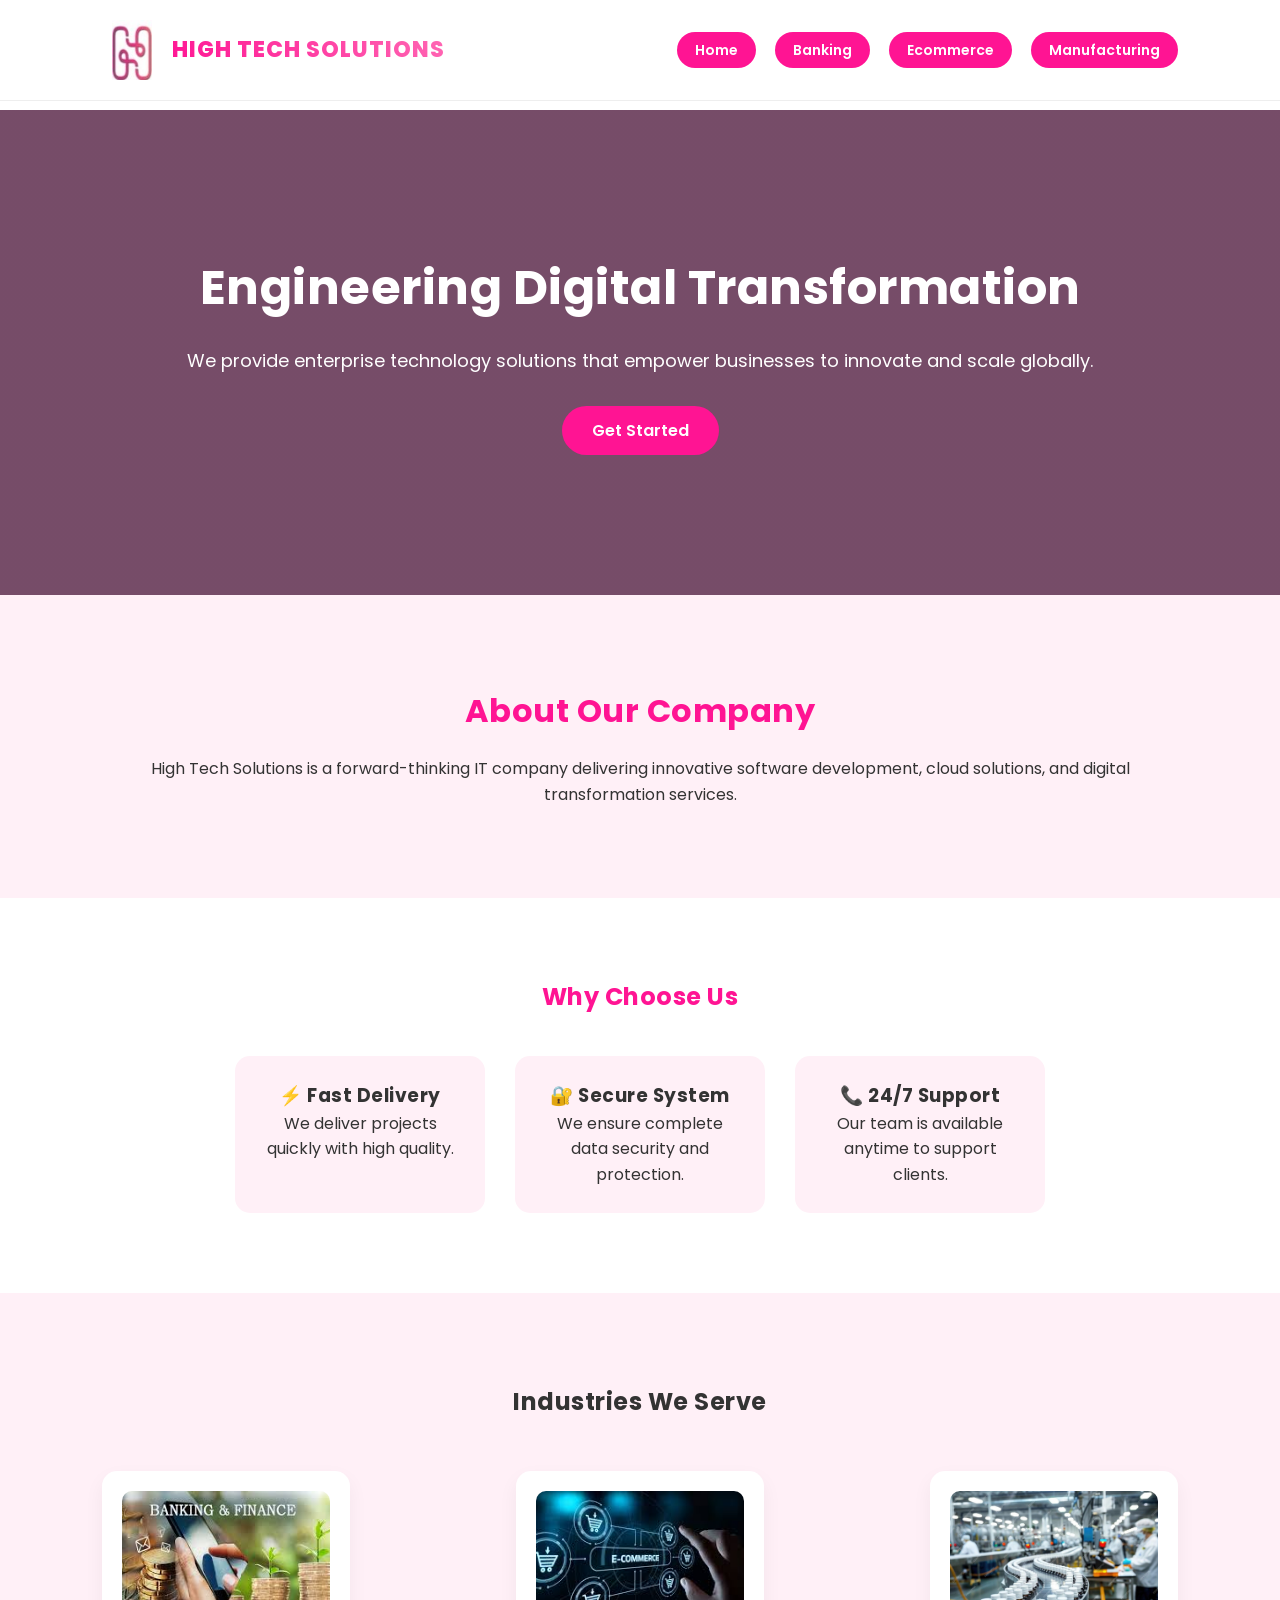
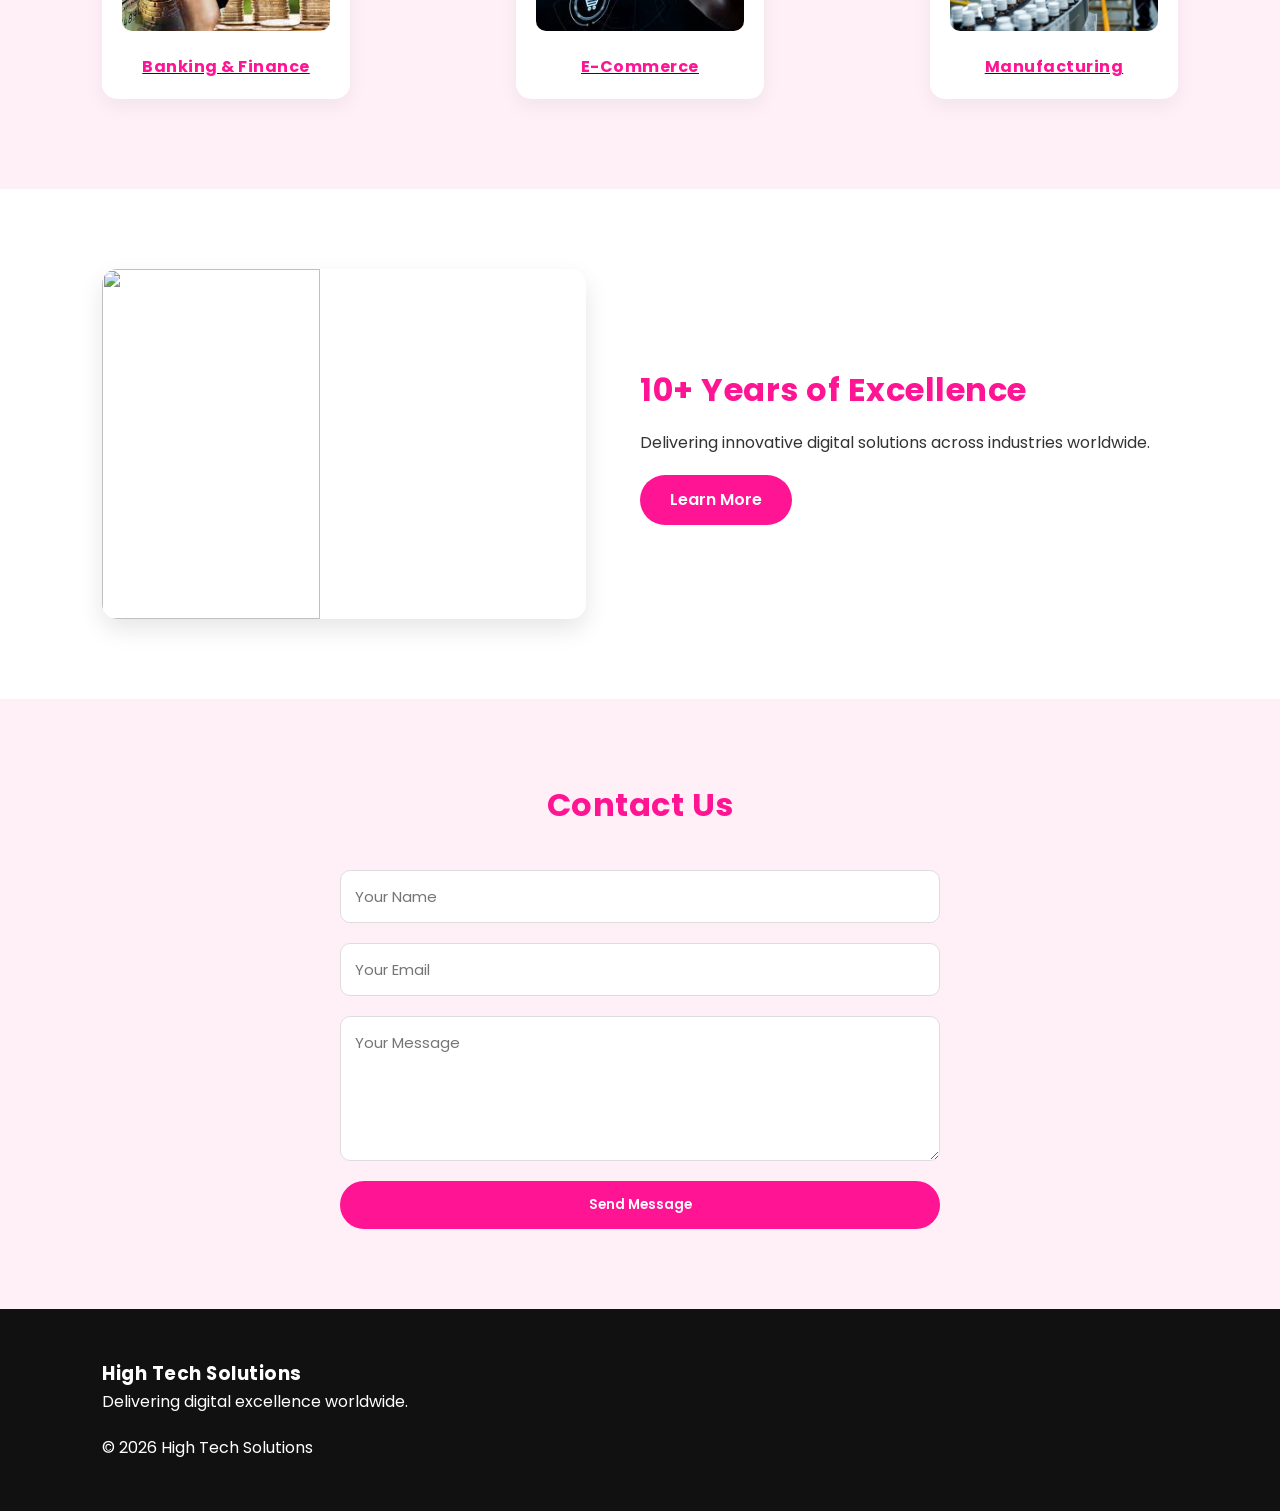
==== index.html @ 9a2e83ad "Add files via upload" ====
<!DOCTYPE html>
<html lang="en">
<head>
<meta charset="UTF-8">
<meta name="viewport" content="width=device-width, initial-scale=1.0">
<title>High Tech Solutions</title>

<link href="https://fonts.googleapis.com/css2?family=Poppins:wght@400;600;700;800&display=swap" rel="stylesheet">
<link rel="stylesheet" href="https://cdnjs.cloudflare.com/ajax/libs/font-awesome/6.4.0/css/all.min.css">

<style>


*{
    margin:0;
    padding:0;
    box-sizing:border-box;
    font-family: 'Poppins', sans-serif;
}

body{
    line-height:1.6;
    color:#333;
    background:#ffffff;
    scroll-behavior:smooth;
}

h1, h2, h3, h4 {
    font-weight:700;
    letter-spacing:0.5px;
}

/* HEADER */
header{
    display:flex;
    justify-content:space-between;
    align-items:center;
    padding:20px 8%;
    background:#ffffff;
    border-bottom:1px solid #eee;
    position:fixed;
    width:100%;
    top:0;
    z-index:1000;
    transition:0.3s;
}

header.scrolled{
    box-shadow:0 4px 20px rgba(0,0,0,0.08);
    padding:15px 8%;
}

.logo{
    display:flex;
    align-items:center;
    gap:10px;
}

.logo span{
    font-weight:800;
    letter-spacing:1px;
    text-transform:uppercase;
    font-size:22px;
    background:linear-gradient(45deg,#ff1493,#ff69b4);
    -webkit-background-clip:text;
    -webkit-text-fill-color:transparent;
}

.logo img{
    width:60px;
    height:60px;
    object-fit:contain;
    transition:0.6s ease;
}

.logo img:hover{
    transform:rotate(360deg);
}

/* NAV */
nav a{
    text-decoration:none;
    margin-left:15px;
    padding:8px 18px;
    border-radius:20px;
    font-weight:600;
    font-size:14px;
    background:#ff1493;
    color:white;
    transition:0.3s;
}

nav a:hover{
    background:#d8127f;
    transform:translateY(-3px);
}

/* HERO */
.hero{
    margin-top:110px;
    background:linear-gradient(rgba(60,0,40,0.7), rgba(60,0,40,0.7)),
    url('https://images.unsplash.com/photo-1504384308090-c894fdcc538d');
    background-size:cover;
    background-position:center;
    color:white;
    text-align:center;
    padding:140px 20px;
}

.hero h1{
    font-size:48px;
    margin-bottom:20px;
}

.hero p{
    font-size:18px;
    margin-bottom:30px;
}

.primary-btn{
    text-decoration:none;
    padding:12px 30px;
    border-radius:30px;
    font-weight:600;
    display:inline-block;
    background:#ff1493;
    color:white;
    transition:0.3s;
}

.primary-btn:hover{
    background:#d8127f;
    transform:translateY(-4px);
}

section{
    padding:90px 8%;
}

/* ABOUT */
.about{
    background:#fff0f7;
    text-align:center;
}

.about h2{
    font-size:32px;
    margin-bottom:20px;
    color:#ff1493;
}

.stats{
    display:flex;
    justify-content:center;
    gap:40px;
    text-align:center;
    background:#fff0f7;
}

.stat-box{
    background:white;
    padding:30px 40px;
    border-radius:15px;
    box-shadow:0 8px 20px rgba(0,0,0,0.05);
    width:250px;
    transition:0.3s;
}

.stat-box:hover{
    transform:translateY(-8px);
    box-shadow:0 12px 30px rgba(255,20,147,0.25);
}

.stat-box i{
    font-size:35px;
    color:#ff1493;
    margin-bottom:15px;
}

.stat-box h3{
    font-size:32px;
    color:#ff1493;
    margin-bottom:5px;
}

/* INDUSTRIES */
.industries{
    background:#fff0f7;
    text-align:center;
}

.industry-box{
    display:flex;
    justify-content:space-between;
    margin-top:50px;
}

.industry-card{
    width:23%;
    background:white;
    padding:20px;
    border-radius:15px;
    box-shadow:0 8px 20px rgba(0,0,0,0.05);
    transition:0.3s;
}

.industry-card img{
    width:100%;
    height:140px;
    object-fit:cover;
    border-radius:10px;
    margin-bottom:15px;
}

.industry-card h4{
    color:#ff1493;
}

.industry-card:hover{
    transform:translateY(-8px);
    box-shadow:0 12px 30px rgba(255,20,147,0.25);
}
.experience{
    display: flex;
    align-items: center;
    justify-content: space-between;
    padding: 80px 8%;
    background: #ffffff;
    gap: 40px;
}

.experience img{
    width: 45%;
    height: 350px;
    object-fit: cover;
    border-radius: 15px;
    box-shadow: 0 10px 25px rgba(0,0,0,0.1);
}

.experience-content{
    width: 50%;
}

.experience-content h2{
    font-size: 32px;
    color: #ff1493;
    margin-bottom: 15px;
}

.experience-content p{
    margin-bottom: 20px;
    font-size: 16px;
}
/* CONTACT SECTION FIX */
.contact{
    background:#fff0f7;
    padding:80px 8%;
    text-align:center;
}

.contact h2{
    font-size:32px;
    color:#ff1493;
    margin-bottom:40px;
}

.contact form{
    max-width:600px;
    margin:auto;
    display:flex;
    flex-direction:column;
    gap:20px;
}

.contact input,
.contact textarea{
    padding:14px;
    border-radius:10px;
    border:1px solid #ddd;
    font-size:15px;
    outline:none;
    transition:0.3s;
}

.contact input:focus,
.contact textarea:focus{
    border-color:#ff1493;
    box-shadow:0 0 8px rgba(255,20,147,0.2);
}

.contact button{
    padding:14px;
    border:none;
    border-radius:30px;
    background:#ff1493;
    color:white;
    font-weight:600;
    cursor:pointer;
    transition:0.3s;
}

.contact button:hover{
    background:#d8127f;
    transform:translateY(-3px);
}
/* FOOTER */
footer{
    background:#111;
    color:white;
    padding:50px 8%;
}

.footer-container{
    display:flex;
    justify-content:space-between;
    flex-wrap:wrap;
}

/* RESPONSIVE */
@media(max-width:900px){
.stats,
.industry-box,
.footer-container{
    flex-direction:column;
    gap:20px;
}
.industry-card{
    width:100%;
}
}
.why{
    text-align:center;
    padding:80px 8%;
    background:#ffffff;
}

.why h2{
    color:#ff1493;
    margin-bottom:40px;
}

.why-container{
    display:flex;
    justify-content:center;
    gap:30px;
}

.why-box{
    background:#fff0f7;
    padding:25px;
    border-radius:15px;
    width:250px;
    transition:0.3s;
}

.why-box:hover{
    transform:translateY(-10px);
    box-shadow:0 10px 25px rgba(255,20,147,0.2);
}
@media(max-width:900px){
    .why-container{
        flex-direction:column;
        align-items:center;
    }
}
</style>
</head>

<body>

<header>
  <div class="logo">
    <img src="logo.png" alt="Company Logo">
    <span>High Tech Solutions</span>
  </div>
  <nav>
    <a href="index.html">Home</a>
    <a href="banking.html">Banking</a>
    <a href="ecommerce.html">Ecommerce</a>
    <a href="manufacturing.html">Manufacturing</a>
  </nav>
</header>

<section class="hero">
    <h1>Engineering Digital Transformation</h1>
    <p>We provide enterprise technology solutions that empower businesses to innovate and scale globally.</p>
   <a href="about.html" class="primary-btn">Get Started</a>
</section>

<section class="about">
    <h2>About Our Company</h2>
    <p>High Tech Solutions is a forward-thinking IT company delivering innovative software development, cloud solutions, and digital transformation services.</p>
</section>
<section class="why">
    <h2>Why Choose Us</h2>

    <div class="why-container">

        <div class="why-box">
            <h3>⚡ Fast Delivery</h3>
            <p>We deliver projects quickly with high quality.</p>
        </div>

        <div class="why-box">
            <h3>🔐 Secure System</h3>
            <p>We ensure complete data security and protection.</p>
        </div>

        <div class="why-box">
            <h3>📞 24/7 Support</h3>
            <p>Our team is available anytime to support clients.</p>
        </div>

    </div>
</section>  

<section class="industries">
    <h2>Industries We Serve</h2>
    <div class="industry-box">

        <div class="industry-card">
            <a href="banking.html">
                <img src="banking.jpg">
                <h4>Banking & Finance</h4>
            </a>
        </div>

        <div class="industry-card">
            <a href="ecommerce.html">
                <img src="ecommerce.jpg">
                <h4>E-Commerce</h4>
            </a>
        </div>


        <div class="industry-card">
            <a href="manufacturing.html">
                <img src="manufacturing.jpg">
                <h4>Manufacturing</h4>
            </a>
        </div>

    </div>
</section>
<section class="experience">
    <img src="https://images.unsplash.com/photo-1556761175-4b46a572b786" alt="">
    <div class="experience-content">
        <h2>10+ Years of Excellence</h2>
        <p>Delivering innovative digital solutions across industries worldwide.</p>
        <a href="#" class="primary-btn">Learn More</a>
    </div>
</section>
<section class="contact" id="contact">
    <h2>Contact Us</h2>
    <form>
        <input type="text" placeholder="Your Name">
        <input type="email" placeholder="Your Email">
        <textarea rows="5" placeholder="Your Message"></textarea>
        <button type="submit">Send Message</button>
    </form>
</section>	
<footer>
<div class="footer-container">
    <div>
        <h3>High Tech Solutions</h3>
        <p>Delivering digital excellence worldwide.</p>
    </div>
</div>
<p style="margin-top:20px;">© 2026 High Tech Solutions</p>
</footer>

<script>
window.addEventListener("scroll", function(){
    const header = document.querySelector("header");
    header.classList.toggle("scrolled", window.scrollY > 50);
});
</script>
<script>
document.querySelector("form").addEventListener("submit", function(e){
    e.preventDefault();
    alert("Message Sent Successfully!");
});
</script>   

</body>
</html>
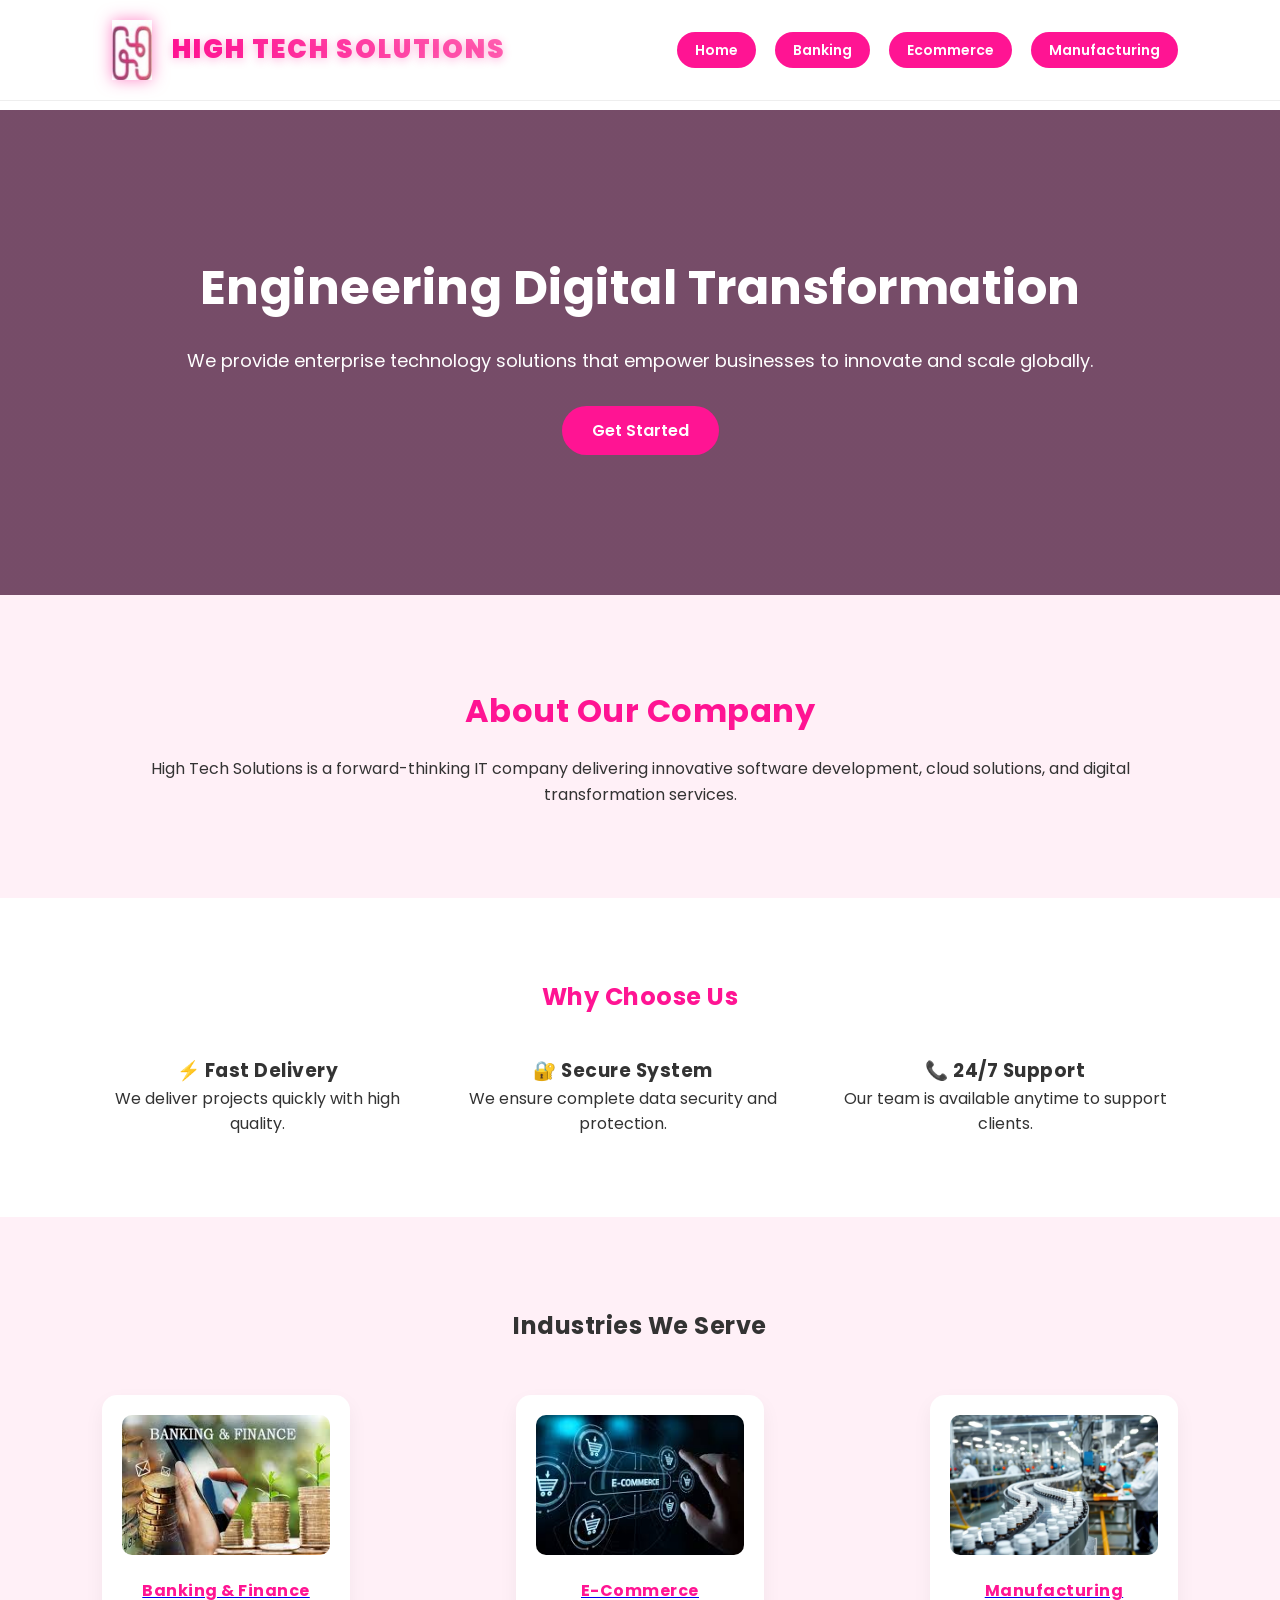
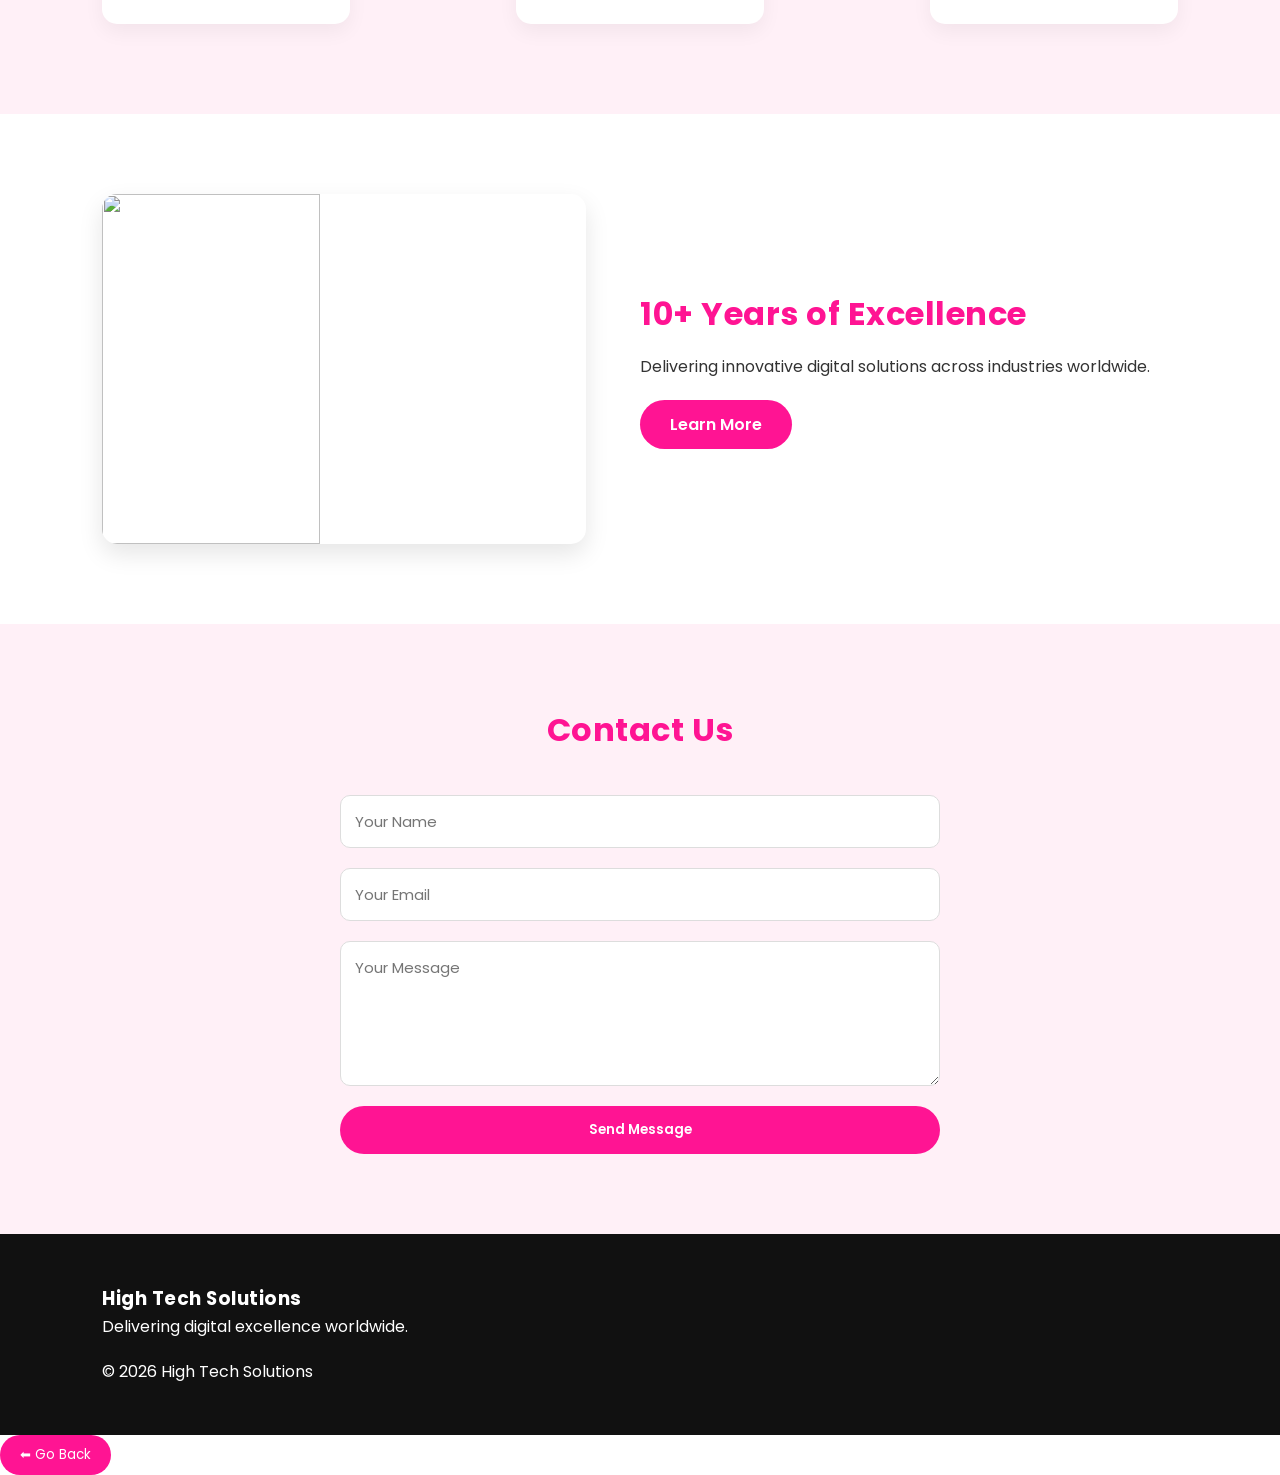
==== commit e5fcea94: "Add files via upload" ====
--- a/index.html
+++ b/index.html
@@ -57,13 +57,23 @@
 }
 
 .logo span{
-    font-weight:800;
-    letter-spacing:1px;
+    font-weight:900;
+    letter-spacing:2px;
     text-transform:uppercase;
-    font-size:22px;
-    background:linear-gradient(45deg,#ff1493,#ff69b4);
-    -webkit-background-clip:text;
-    -webkit-text-fill-color:transparent;
+    font-size:26px;
+
+    background: linear-gradient(90deg, #ff1493, #ff69b4, #ff1493);
+    background-size: 200% auto;
+
+    -webkit-background-clip: text;
+    -webkit-text-fill-color: transparent;
+
+    animation: shine 3s linear infinite;
+    text-shadow: 0 2px 10px rgba(255,20,147,0.3);
+}
+@keyframes shine {
+    0% { background-position: 0% center; }
+    100% { background-position: 200% center; }
 }
 
 .logo img{
@@ -73,10 +83,20 @@
     transition:0.6s ease;
 }
 
-.logo img:hover{
-    transform:rotate(360deg);
-}
-
+.logo img{
+    width:60px;
+    height:60px;
+    object-fit:contain;
+
+    animation: floatLogo 3s ease-in-out infinite;
+    filter: drop-shadow(0 0 8px rgba(255,20,147,0.5));
+}
+
+@keyframes floatLogo {
+    0%{ transform: translateY(0px); }
+    50%{ transform: translateY(-6px); }
+    100%{ transform: translateY(0px); }
+}   
 /* NAV */
 nav a{
     text-decoration:none;
@@ -362,6 +382,40 @@
         flex-direction:column;
         align-items:center;
     }
+    /* GLASS CARD */
+.about-card{
+    background: rgba(255, 255, 255, 0.6);
+    backdrop-filter: blur(10px);
+    padding: 30px;
+    border-radius: 20px;
+    width: 300px;
+    text-align:center;
+    box-shadow: 0 10px 30px rgba(0,0,0,0.08);
+    transition: 0.4s;
+}
+
+.about-card:hover{
+    transform: translateY(-12px) scale(1.03);
+    box-shadow: 0 20px 40px rgba(255,20,147,0.25);
+}
+
+/* ICON */
+.about-card i{
+    font-size: 35px;
+    color: #ff1493;
+    margin-bottom: 15px;
+}
+
+/* ANIMATION */
+.fade-in{
+    opacity: 0;
+    transform: translateY(40px);
+    transition: 0.8s ease;
+}
+
+.fade-in.show{
+    opacity: 1;
+    transform: translateY(0);
 }
 </style>
 </head>
@@ -396,17 +450,17 @@
 
     <div class="why-container">
 
-        <div class="why-box">
+        <div class="about-card fade-in">
             <h3>⚡ Fast Delivery</h3>
             <p>We deliver projects quickly with high quality.</p>
         </div>
 
-        <div class="why-box">
+        <div class="about-card fade-in">
             <h3>🔐 Secure System</h3>
             <p>We ensure complete data security and protection.</p>
         </div>
 
-        <div class="why-box">
+       <div class="about-card fade-in">
             <h3>📞 24/7 Support</h3>
             <p>Our team is available anytime to support clients.</p>
         </div>
@@ -481,6 +535,16 @@
     alert("Message Sent Successfully!");
 });
 </script>   
+<button onclick="history.back()" style="
+padding:10px 20px;
+background:#ff1493;
+color:white;
+border:none;
+border-radius:20px;
+cursor:pointer;
+">
+⬅ Go Back
+</button>
 
 </body>
 </html>
